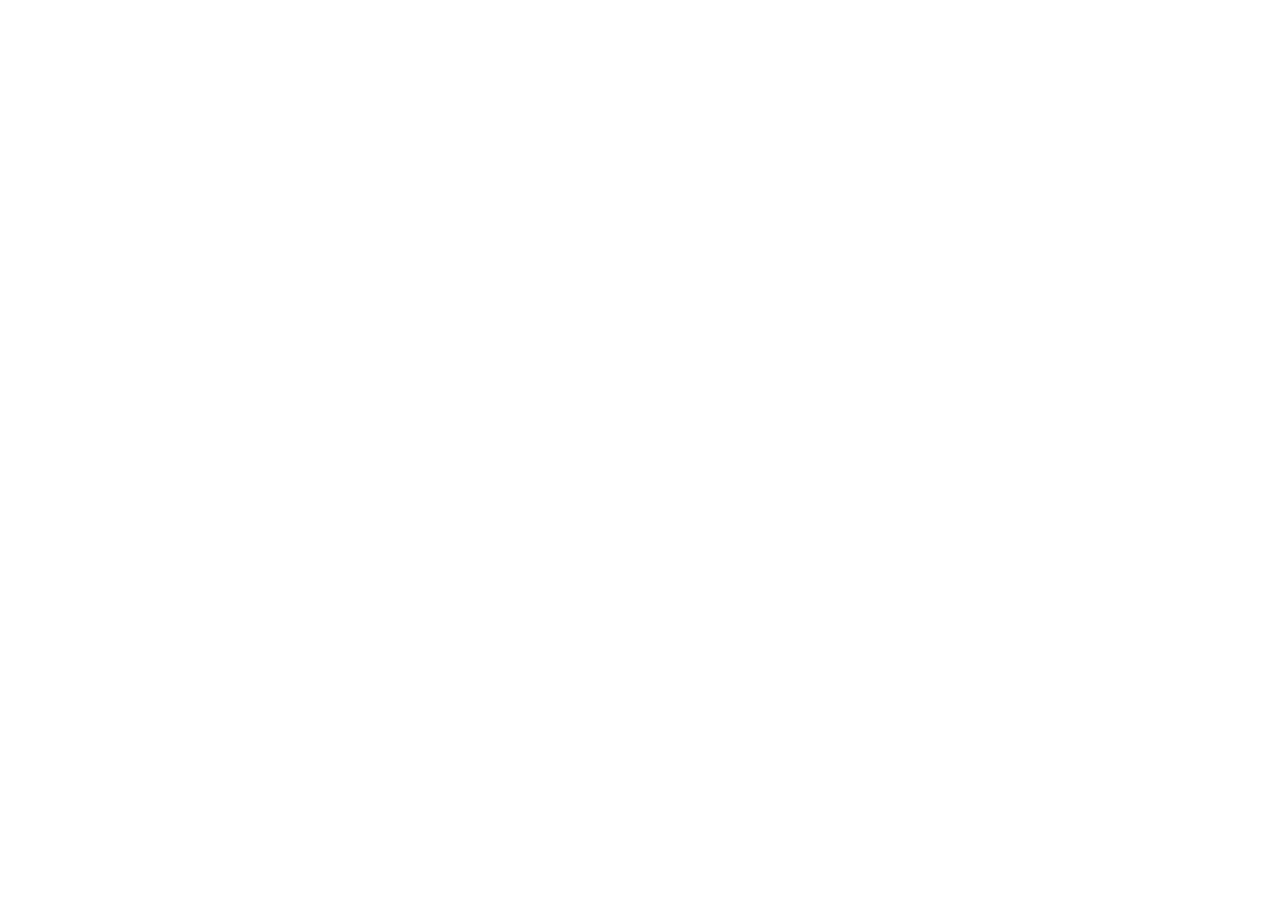
==== project-1-website.html @ 85ed024f "Started on main body" ====
<!DOCTYPE html>
<html lang="en">

<head>
    <meta charset="UTF-8">
    <meta name="viewport" content="width=device-width, initial-scale=1.0">
    <title>Document Title</title>
    <!-- You can link CSS files here -->
    <link rel="stylesheet" href="style.css">
---- style.css ----
body {
    font-family: 'Times New Roman', Times, serif;
    margin: 0;
}


header {
    display: flex;
    justify-content: space-between;
    flex-wrap: wrap;
    flex-direction: row;
    align-items: center;
    background-color: #f75163;
    color: rgb(29, 1, 1);
}


footer {
    display: flex;
    justify-content: space-between;
    font-size: 20px;
}

.links a {
    color: #fad694;
    text-decoration: none;
    gap: 20px;
    font-size: 18px;
}

.links a:hover {
    text-decoration: underline;
}

.profile-name {
    font-family: 'Franklin Gothic Medium', 'Arial Narrow', Arial, sans-serif;
    font-size: 80px;
}

.profile-picture {
    width: 100px;
    height: 95px;

}

.headline {
    font-size: 17px;
    max-width: 250px;
    background-color: #ff876f;
    max-height: 110px;

}

.project-photo {
    width: 250px;
    height: 200px;
}

.project-1 {
    max-width: 500px;
    background-color: #ff876f;
}
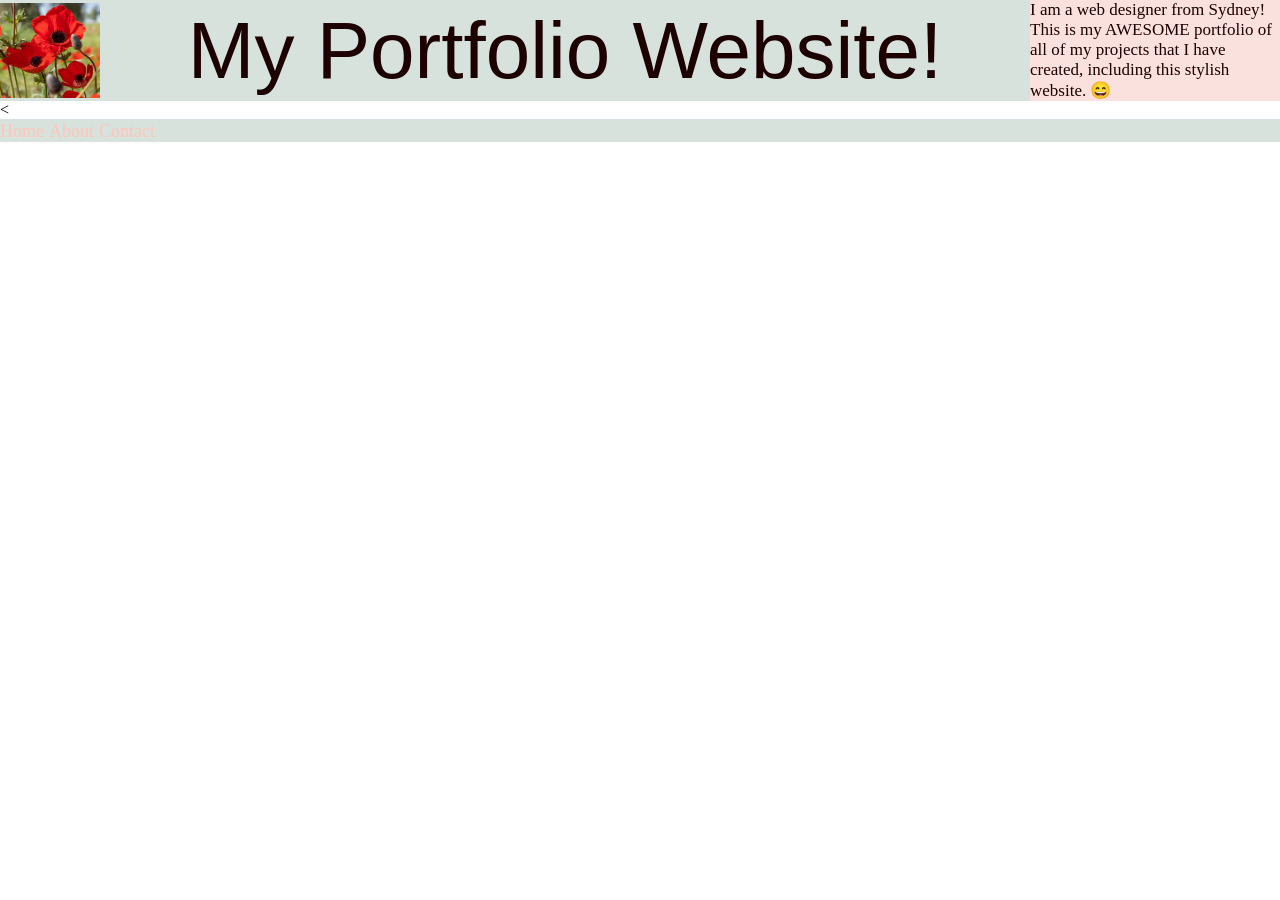
==== commit e9300162: "Home Page Finished! - I finished my home page, still one thing that needs fixing - I started the web" ====
--- a/project-1-website.html
+++ b/project-1-website.html
@@ -6,4 +6,30 @@
     <meta name="viewport" content="width=device-width, initial-scale=1.0">
     <title>Document Title</title>
     <!-- You can link CSS files here -->
-    <link rel="stylesheet" href="style.css">+    <link rel="stylesheet" href="style.css">
+
+<body>
+    <header>
+
+        <img class="profile-picture" src="poppy-flower.png" alt="poppy flower image">
+        <div class="profile-name">My Portfolio Website!</div>
+        <div class="random-div">
+            <div class="headline">I am a web designer from Sydney! This is my AWESOME portfolio of all of my
+                projects that I have created, including this stylish website. &#128516;</div>
+
+        </div>
+
+    </header>
+
+    <main>
+        <div class="content">
+            < </div>
+    </main>
+    <footer>
+        <nav class="links">
+            <a href="index.html">Home</a>
+            <a href="/about">About</a>
+            <a href="/contact">Contact</a>
+        </nav>
+    </footer>
+</body>
--- a/style.css
+++ b/style.css
@@ -10,7 +10,7 @@
     flex-wrap: wrap;
     flex-direction: row;
     align-items: center;
-    background-color: #f75163;
+    background-color: #d8e2dc;
     color: rgb(29, 1, 1);
 }
 
@@ -19,10 +19,11 @@
     display: flex;
     justify-content: space-between;
     font-size: 20px;
+    background-color: #d8e2dc;
 }
 
 .links a {
-    color: #fad694;
+    color: #fec5bb;
     text-decoration: none;
     gap: 20px;
     font-size: 18px;
@@ -44,19 +45,114 @@
 }
 
 .headline {
+
+    max-width: 250px;
+    background-color: #fae1dd;
+    max-height: 110px;
     font-size: 17px;
-    max-width: 250px;
-    background-color: #ff876f;
-    max-height: 110px;
 
 }
 
 .project-photo {
-    width: 250px;
-    height: 200px;
+    width: 100px;
+    height: 100px;
+}
+
+.projects {
+    display: flex;
+    justify-content: space-between;
+    flex-wrap: wrap;
+    flex-direction: column;
+    align-items: center;
+    font-size: 18px;
+
 }
 
 .project-1 {
-    max-width: 500px;
-    background-color: #ff876f;
+    /*ask mr lo russo if correct and how to do steps its NOT WORKING!!!!!!!!*/
+    width: 60%;
+    background-color: #fae1dd;
+    flex-direction: row;
+    justify-content: space-between;
+    border-radius: 0px 5px 5px;
+    border: 3px solid #d8e2dc;
+    /*change colour later*/
+}
+
+.project-2 {
+    width: 70%;
+    background-color: #fae1dd;
+    flex-direction: row;
+    justify-content: space-between;
+    border-radius: 0px 5px 5px;
+    border: 3px solid #d8e2dc;
+    /*change colour later*/
+
+}
+
+.project-3 {
+    width: 80%;
+    background-color: #fae1dd;
+    flex-direction: row;
+    justify-content: space-between;
+    border-radius: 0px 5px 5px;
+    border: 3px solid #d8e2dc;
+    /*change colour later*/
+
+}
+
+.project-4 {
+    width: 90%;
+    background-color: #fae1dd;
+    flex-direction: row;
+    justify-content: space-between;
+    border-radius: 0px 5px 5px;
+    border: 3px solid #d8e2dc;
+    /*change colour later*/
+
+}
+
+.project-5 {
+    width: 100%;
+    background-color: #fae1dd;
+    flex-direction: row;
+    justify-content: space-between;
+    border-radius: 0px 5px 5px;
+    border: 3px solid #d8e2dc;
+}
+
+.container-projects {
+    /* justify-content: space-between; */
+    flex-direction: column;
+    align-items: start;
+    font-size: 18px;
+    width: 100vw;
+    /*ask mr lo russo*/
+    display: flex;
+    gap: 20px;
+    background-image: url(sand-background-option-2.jpeg);
+    background-size: cover;
+}
+
+.project-content {
+    max-width: max-content;
+    display: flex;
+    flex-direction: row;
+    justify-content: space-between;
+
+}
+
+.project-info {
+    width: fit-content;
+}
+
+.project-title {
+    color: #f2aea2;
+    text-decoration: none;
+    gap: 20px;
+    font-size: 18px;
+}
+
+.project-title:hover {
+    text-decoration: underline;
 }
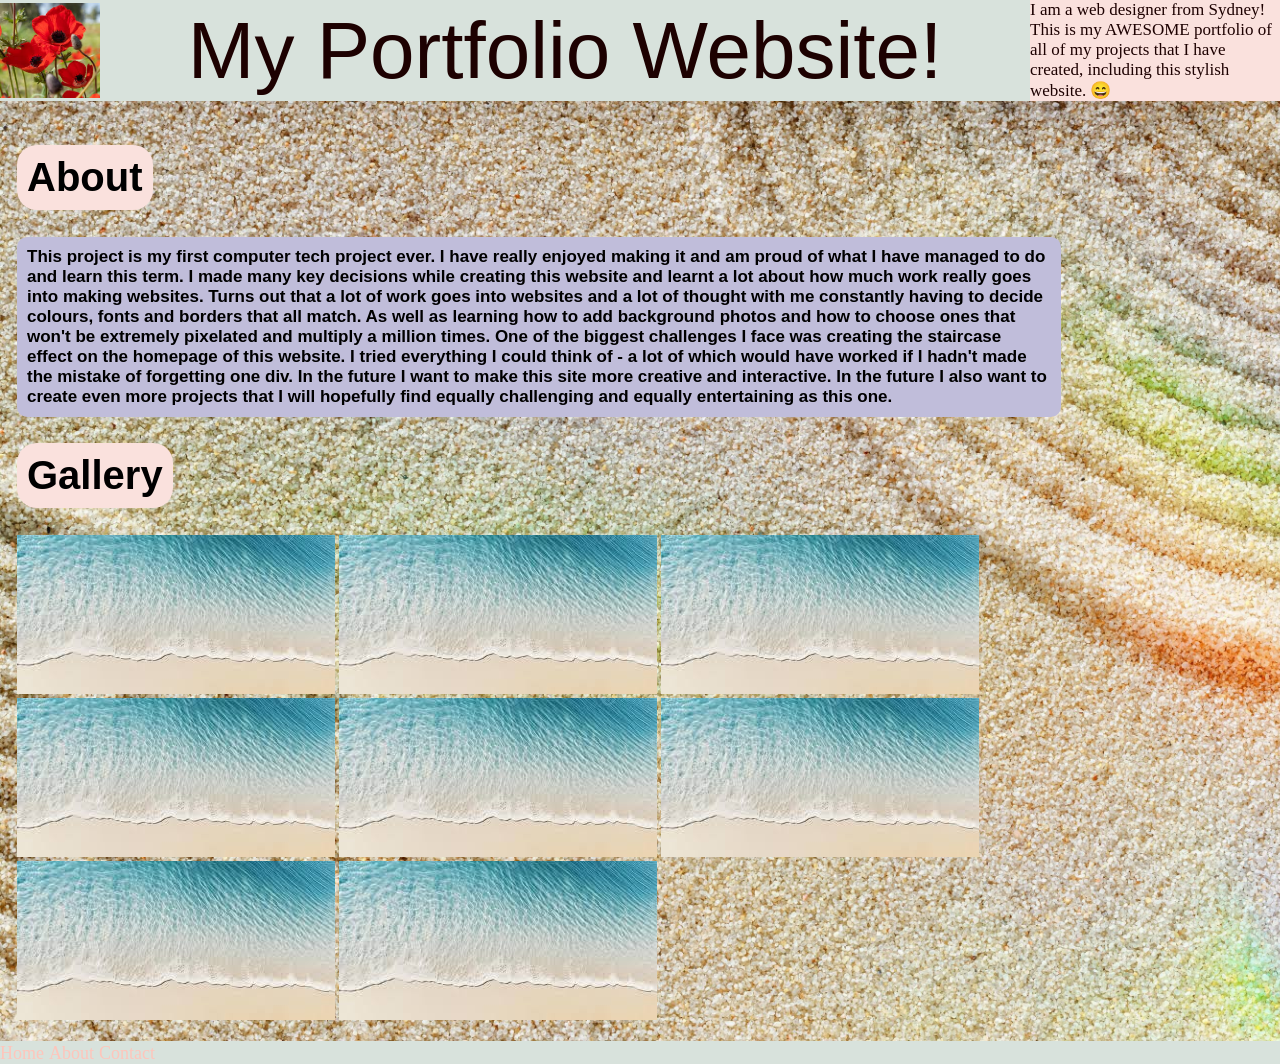
==== commit 7a8d7f53: "Made project page and edited home screen" ====
--- a/project-1-website.html
+++ b/project-1-website.html
@@ -22,8 +22,34 @@
     </header>
 
     <main>
-        <div class="content">
-            < </div>
+        <div class="contents">
+            <h1 class="about-heading">About</h1>
+            <p class="information-contents">
+                This project is my first computer tech project ever. I have really enjoyed making it and am proud of
+                what I have managed to do and learn this term. I made many key decisions while
+                creating this website and
+                learnt a lot about how much work really goes into making websites.
+                Turns out that a lot of work goes
+                into websites and a lot of thought with me constantly having to decide colours, fonts and borders that
+                all match. As well as learning how to add background photos and how to choose ones that won't be
+                extremely pixelated and multiply a million times. One of the biggest challenges I face was creating the
+                staircase effect on the homepage of this website. I tried everything I could think of - a lot of which
+                would have worked if I hadn't made the mistake of forgetting one div. In the future I want to make this
+                site more creative and interactive. In the future I also want to create even more projects that I will
+                hopefully find equally challenging and equally entertaining as this one.
+            </p>
+            <div class="container-gallery">
+                <h1 class="about-heading">Gallery</h1>
+                <img class="gallery-photos" src="sand-water-background.jpg">
+                <img class="gallery-photos" src="sand-water-background.jpg">
+                <img class="gallery-photos" src="sand-water-background.jpg">
+                <img class="gallery-photos" src="sand-water-background.jpg">
+                <img class="gallery-photos" src="sand-water-background.jpg">
+                <img class="gallery-photos" src="sand-water-background.jpg">
+                <img class="gallery-photos" src="sand-water-background.jpg">
+                <img class="gallery-photos" src="sand-water-background.jpg">
+            </div>
+        </div>
     </main>
     <footer>
         <nav class="links">
--- a/style.css
+++ b/style.css
@@ -1,6 +1,7 @@
 body {
     font-family: 'Times New Roman', Times, serif;
     margin: 0;
+
 }
 
 
@@ -74,8 +75,9 @@
     background-color: #fae1dd;
     flex-direction: row;
     justify-content: space-between;
-    border-radius: 0px 5px 5px;
-    border: 3px solid #d8e2dc;
+    border-radius: 10px;
+    border: 3px solid #fae1dd;
+    padding: 5px;
     /*change colour later*/
 }
 
@@ -84,8 +86,9 @@
     background-color: #fae1dd;
     flex-direction: row;
     justify-content: space-between;
-    border-radius: 0px 5px 5px;
-    border: 3px solid #d8e2dc;
+    border-radius: 10px;
+    border: 3px solid #fae1dd;
+    padding: 5px;
     /*change colour later*/
 
 }
@@ -95,8 +98,9 @@
     background-color: #fae1dd;
     flex-direction: row;
     justify-content: space-between;
-    border-radius: 0px 5px 5px;
-    border: 3px solid #d8e2dc;
+    border-radius: 10px;
+    border: 3px solid #fae1dd;
+    padding: 5px;
     /*change colour later*/
 
 }
@@ -106,8 +110,9 @@
     background-color: #fae1dd;
     flex-direction: row;
     justify-content: space-between;
-    border-radius: 0px 5px 5px;
-    border: 3px solid #d8e2dc;
+    border-radius: 10px;
+    border: 3px solid #fae1dd;
+    padding: 5px;
     /*change colour later*/
 
 }
@@ -117,8 +122,9 @@
     background-color: #fae1dd;
     flex-direction: row;
     justify-content: space-between;
-    border-radius: 0px 5px 5px;
-    border: 3px solid #d8e2dc;
+    border-radius: 10px;
+    border: 3px solid #fae1dd;
+    padding: 5px;
 }
 
 .container-projects {
@@ -132,6 +138,8 @@
     gap: 20px;
     background-image: url(sand-background-option-2.jpeg);
     background-size: cover;
+    padding-top: 20px;
+    padding-bottom: 20px;
 }
 
 .project-content {
@@ -147,12 +155,49 @@
 }
 
 .project-title {
-    color: #f2aea2;
+    color: #f69f8f9d;
     text-decoration: none;
     gap: 20px;
-    font-size: 18px;
+
+    font-size: 32px;
+    font-weight: bold;
+    font-family: 'Times New Roman', Times, serif;
 }
 
 .project-title:hover {
     text-decoration: underline;
+}
+
+/* Start of css specifically for project webpage.*/
+
+.contents {
+    color: black;
+    width: 100vw;
+    padding: 17px;
+    background-image: url(sand-background-option-2.jpeg);
+    background-size: cover;
+
+}
+
+.information-contents {
+    font-family: 'Franklin Gothic Medium', 'Arial Narrow', Arial, sans-serif;
+    font-size: 17px;
+    font-weight: bold;
+    background-color: #c0bdda;
+    width: 80%;
+    height: max-content;
+    border-radius: 10px;
+    border-width: 3px;
+    padding: 10px;
+}
+
+.about-heading {
+    font-family: 'Franklin Gothic Medium', 'Arial Narrow', Arial, sans-serif;
+    font-size: 40px;
+    font-weight: bold;
+    background-color: #fae1dd;
+    width: max-content;
+    border-radius: 20px;
+    padding: 10px;
+
 }
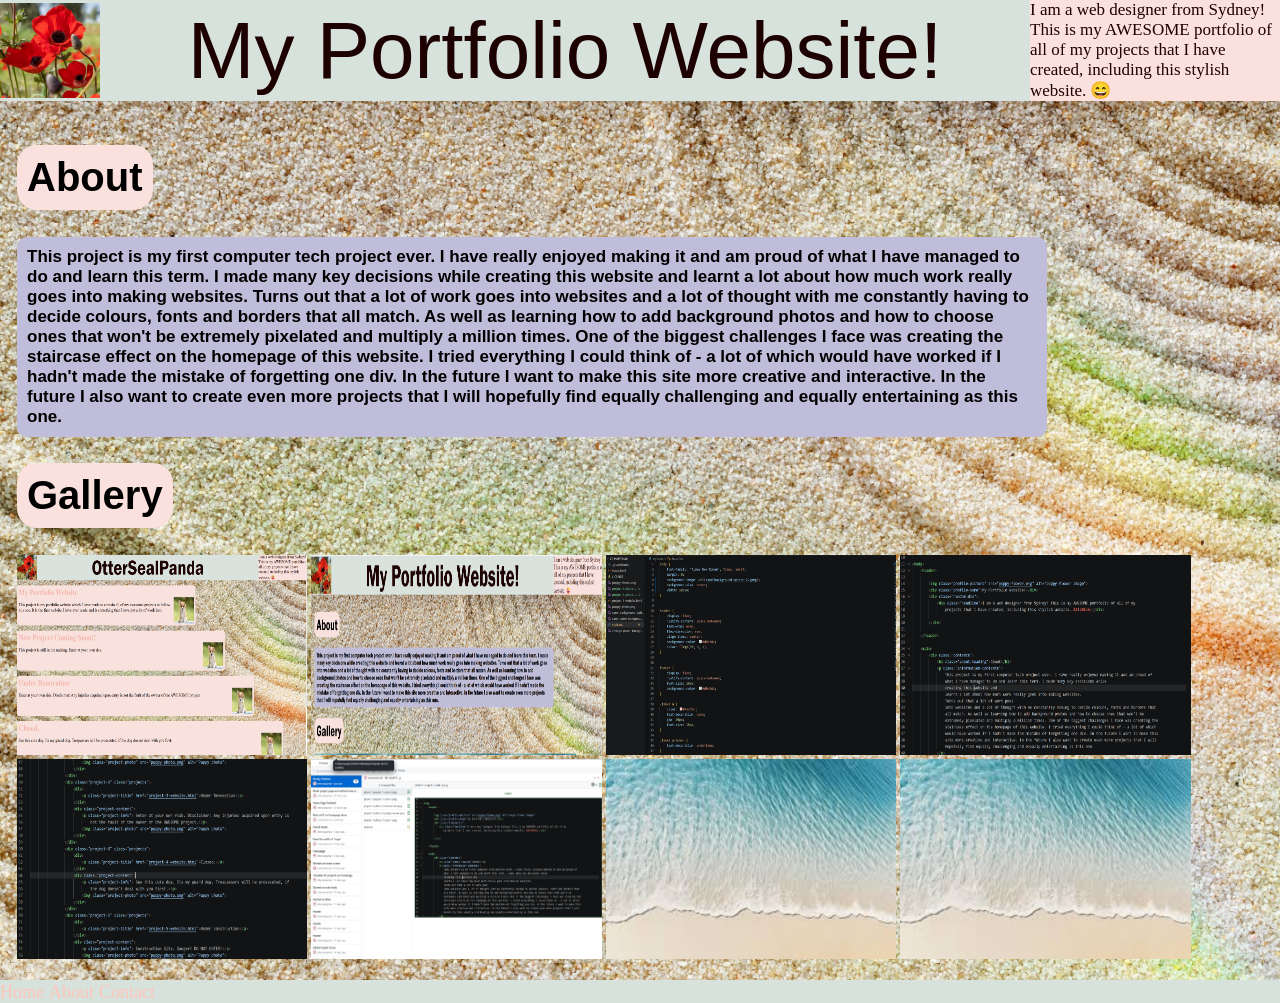
==== commit f309c877: "bug fix" ====
--- a/project-1-website.html
+++ b/project-1-website.html
@@ -40,12 +40,12 @@
             </p>
             <div class="container-gallery">
                 <h1 class="about-heading">Gallery</h1>
-                <img class="gallery-photos" src="sand-water-background.jpg">
-                <img class="gallery-photos" src="sand-water-background.jpg">
-                <img class="gallery-photos" src="sand-water-background.jpg">
-                <img class="gallery-photos" src="sand-water-background.jpg">
-                <img class="gallery-photos" src="sand-water-background.jpg">
-                <img class="gallery-photos" src="sand-water-background.jpg">
+                <img class="gallery-photos" src="project-1-photo-1-homescreen.png">
+                <img class="gallery-photos" src="project-1-photo-2-project-screen.png">
+                <img class="gallery-photos" src="project-1-photo-3-code-1.png">
+                <img class="gallery-photos" src="photo-1-project-1-code-2.png">
+                <img class="gallery-photos" src="photo-1-project-1-code-3.png">
+                <img class="gallery-photos" src="project-1-photo-6-github.png">
                 <img class="gallery-photos" src="sand-water-background.jpg">
                 <img class="gallery-photos" src="sand-water-background.jpg">
             </div>
--- a/style.css
+++ b/style.css
@@ -1,7 +1,8 @@
 body {
     font-family: 'Times New Roman', Times, serif;
     margin: 0;
-
+    background-image: url(sand-background-option-2.jpeg);
+    background-size: cover;
 }
 
 
@@ -118,7 +119,7 @@
 }
 
 .project-5 {
-    width: 100%;
+    width: 95%;
     background-color: #fae1dd;
     flex-direction: row;
     justify-content: space-between;
@@ -133,17 +134,14 @@
     align-items: start;
     font-size: 18px;
     width: 100vw;
-    /*ask mr lo russo*/
     display: flex;
     gap: 20px;
-    background-image: url(sand-background-option-2.jpeg);
-    background-size: cover;
     padding-top: 20px;
     padding-bottom: 20px;
 }
 
 .project-content {
-    max-width: max-content;
+    max-width: 100%;
     display: flex;
     flex-direction: row;
     justify-content: space-between;
@@ -172,11 +170,11 @@
 
 .contents {
     color: black;
-    width: 100vw;
-    padding: 17px;
+    padding-left: 17px;
+    padding-bottom: 17px;
+    padding-top: 17px;
     background-image: url(sand-background-option-2.jpeg);
     background-size: cover;
-
 }
 
 .information-contents {
@@ -200,4 +198,9 @@
     border-radius: 20px;
     padding: 10px;
 
+}
+
+.gallery-photos {
+    width: 23%;
+    height: 200px;
 }
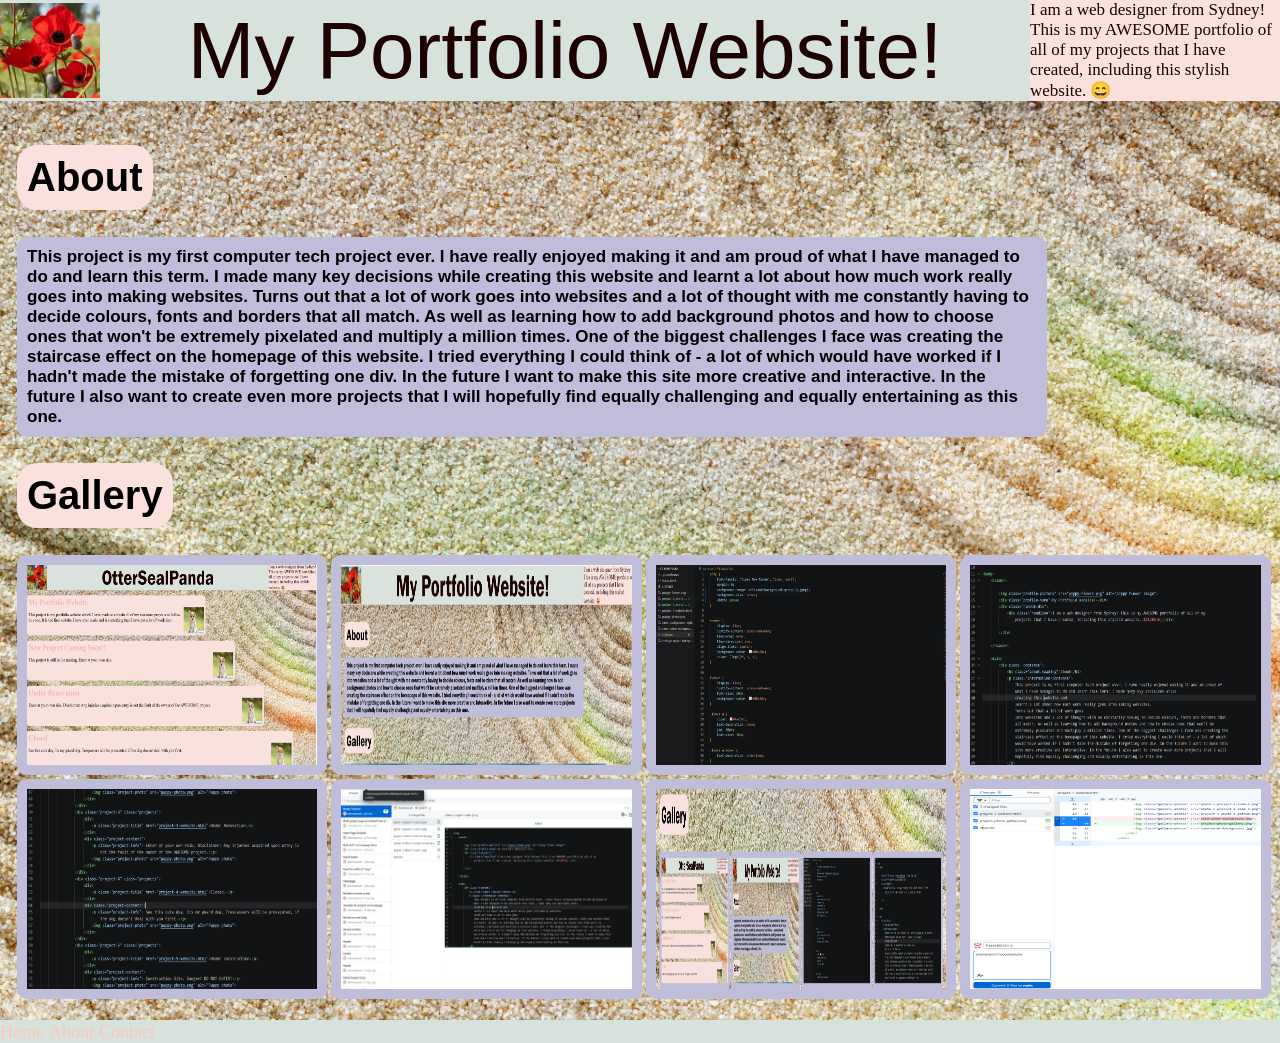
==== commit 99fb67d4: "FINISHED!!!!!!!!! YAYAYAYAYYYYAYAYAYAYAY" ====
--- a/project-1-website.html
+++ b/project-1-website.html
@@ -46,8 +46,8 @@
                 <img class="gallery-photos" src="photo-1-project-1-code-2.png">
                 <img class="gallery-photos" src="photo-1-project-1-code-3.png">
                 <img class="gallery-photos" src="project-1-photo-6-github.png">
-                <img class="gallery-photos" src="sand-water-background.jpg">
-                <img class="gallery-photos" src="sand-water-background.jpg">
+                <img class="gallery-photos" src="project-photo-gallery.png">
+                <img class="gallery-photos" src="photo-project-finished.png">
             </div>
         </div>
     </main>
--- a/style.css
+++ b/style.css
@@ -133,7 +133,6 @@
     flex-direction: column;
     align-items: start;
     font-size: 18px;
-    width: 100vw;
     display: flex;
     gap: 20px;
     padding-top: 20px;
@@ -203,4 +202,6 @@
 .gallery-photos {
     width: 23%;
     height: 200px;
+    border: 10px solid#c0bdda;
+    border-radius: 10px;
 }
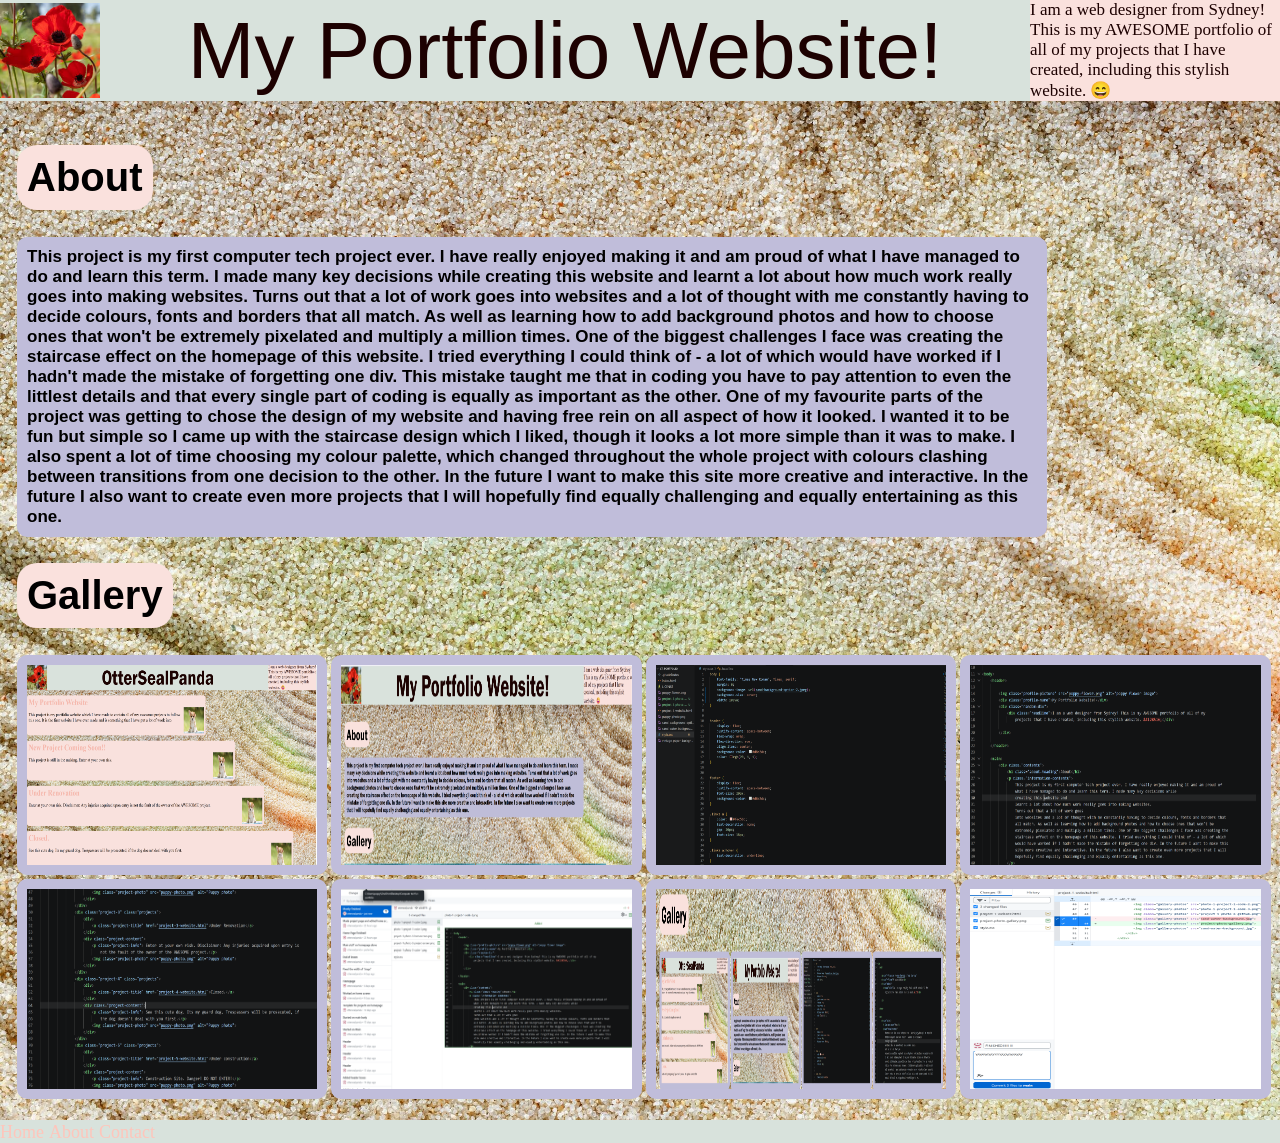
==== commit 26cc1ff3: "Finished Update reflection" ====
--- a/project-1-website.html
+++ b/project-1-website.html
@@ -34,7 +34,14 @@
                 all match. As well as learning how to add background photos and how to choose ones that won't be
                 extremely pixelated and multiply a million times. One of the biggest challenges I face was creating the
                 staircase effect on the homepage of this website. I tried everything I could think of - a lot of which
-                would have worked if I hadn't made the mistake of forgetting one div. In the future I want to make this
+                would have worked if I hadn't made the mistake of forgetting one div. This mistake taught me that in
+                coding you have to pay attention to even the littlest details and that every single part of coding is
+                equally as important as the other. One of my favourite parts of the
+                project was getting to chose the design of my website and having free rein on all aspect of how it
+                looked. I wanted it to be fun but simple so I came up with the staircase design which I liked, though it
+                looks a lot more simple than it was to make. I also spent a lot of time choosing my colour palette,
+                which changed throughout the whole project with colours clashing between transitions from one decision
+                to the other. In the future I want to make this
                 site more creative and interactive. In the future I also want to create even more projects that I will
                 hopefully find equally challenging and equally entertaining as this one.
             </p>
--- a/style.css
+++ b/style.css
@@ -204,4 +204,6 @@
     height: 200px;
     border: 10px solid#c0bdda;
     border-radius: 10px;
-}+}
+
+/*RLadyGlitterSparkles is awesome!!*/
